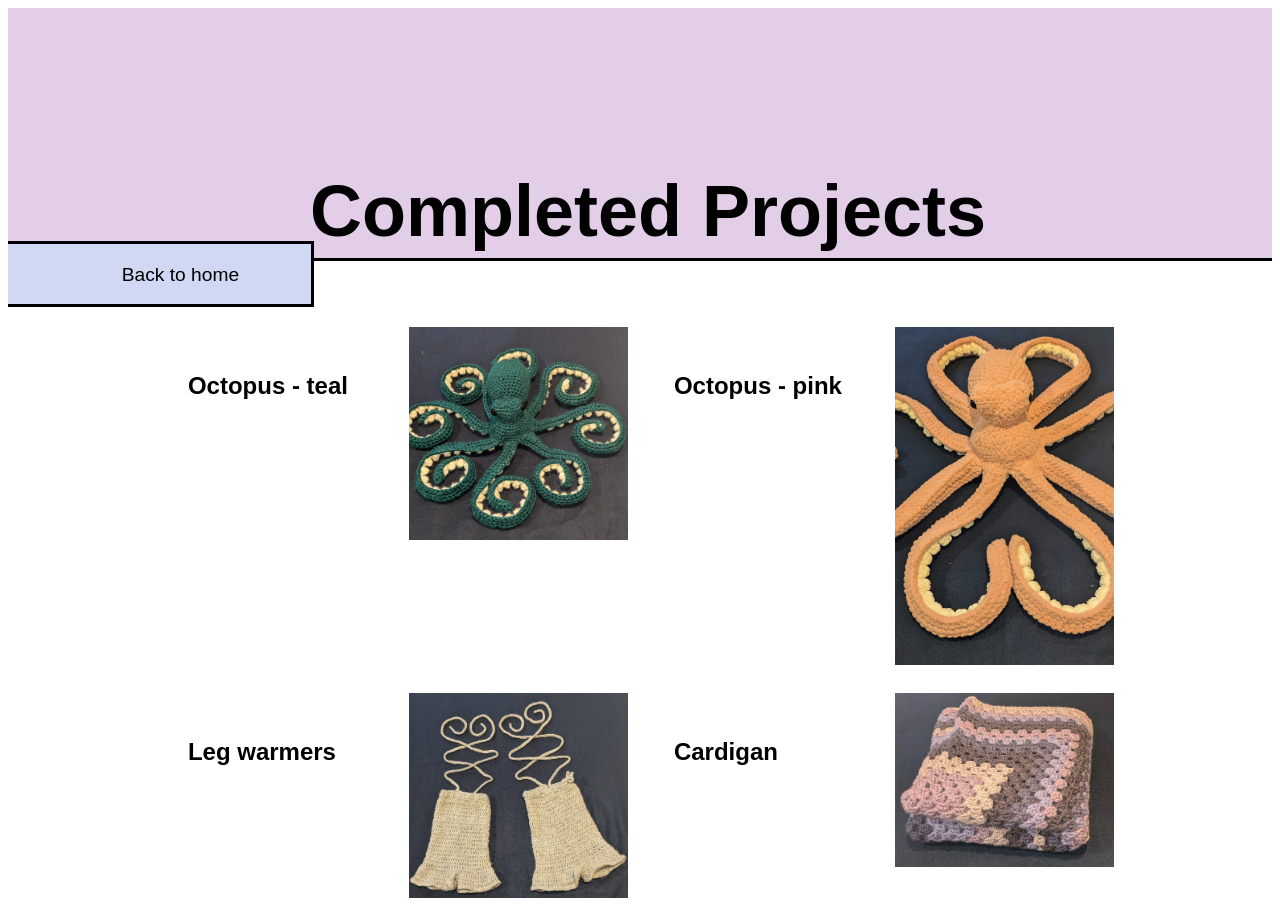
==== complete_projects.html @ 893de52c "Adding more pages and arranging layouts" ====
<!DOCTYPE html>
<html lang="en">
<head>
    <meta charset="UTF-8">
    <meta name="viewport" content="width=device-width, initial-scale=1.0">
    <link rel="stylesheet" href="style_complete.css">
    <title>Completed Projects</title>
</head>
<body>
    <section class="hero-bg">
        <h1 class="hero-text">
            Completed Projects
        </h1>
    </section>
    <section class="back">
        <a href="index.html">Back to home</a>
    </section>
    <section class="grid">
        <div class="text">
            <h2>Octopus - teal</h2>
        </div>
        <div class="image">
            <img src="/crochet_pictures/teal_octo.jpg" alt="Teal Octopus">
        </div>
        <div class="text">
            <h2>Octopus - pink</h2>
        </div>
        <div class="image">
            <img src="/crochet_pictures/blush_octo.jpg" alt="Pink Octopus">
        </div>
        <div class="text">
            <h2>Leg warmers</h2>
        </div>
        <div class="image">
            <img src="/crochet_pictures/leg_warmers.jpg" alt="Grey Leg Warmers">
        </div>
        <div class="text">
            <h2>Cardigan</h2>
        </div>
        <div class="image">
            <img src="/crochet_pictures/cardigan_folded.jpg" alt="Purple Cardigan">
        </div>
    </section>
</body>
</html>
---- style_complete.css ----
*{
    font-family:'Franklin Gothic Medium', 'Arial Narrow', Arial, sans-serif;
}
img{
    width: 100%;
}
.hero-bg{
    background-color: #E3CEE8;
    height: 250px;
    border-bottom: 3px solid black;
    margin: 0px;
}
.hero-text{
    color:black;
    text-align: center;
    position: absolute;
    top: 110px;
    width: 100%;
    font-size: 4.5rem;
}
.back{
    background-color: #D0D8F4;
    color: black;
    border-style: solid;
    border-width: 3px 3px 3px 0px;
    height: 40px;
    width: 15%;
    padding-left: 9%;
    padding-top: 20px;
    margin-top: -20px;
}
.back:hover{
    background-color: #947FC4;
}
a:link, a:visited {
    color: black;
    text-decoration: none;
    font-size: larger;
}
  
a:hover, a:active {
    color: purple;
}

.grid{
    display: grid;
    gap: 1.5rem;
    grid-template-columns: repeat(4, 1fr);
    width: 75%;
    margin: auto;
    margin-top: 20px;
}
.text{
    padding-left: 10%;
    padding-top: 25px;
}
.image{
    width: 100%;
}
.image2{
    width: 500px;
    margin: auto;
}
ul{
    width: 100px;
    margin: auto;
    list-style-type: circle;
}
.heading{
    width: 100px;
    margin: auto;
}
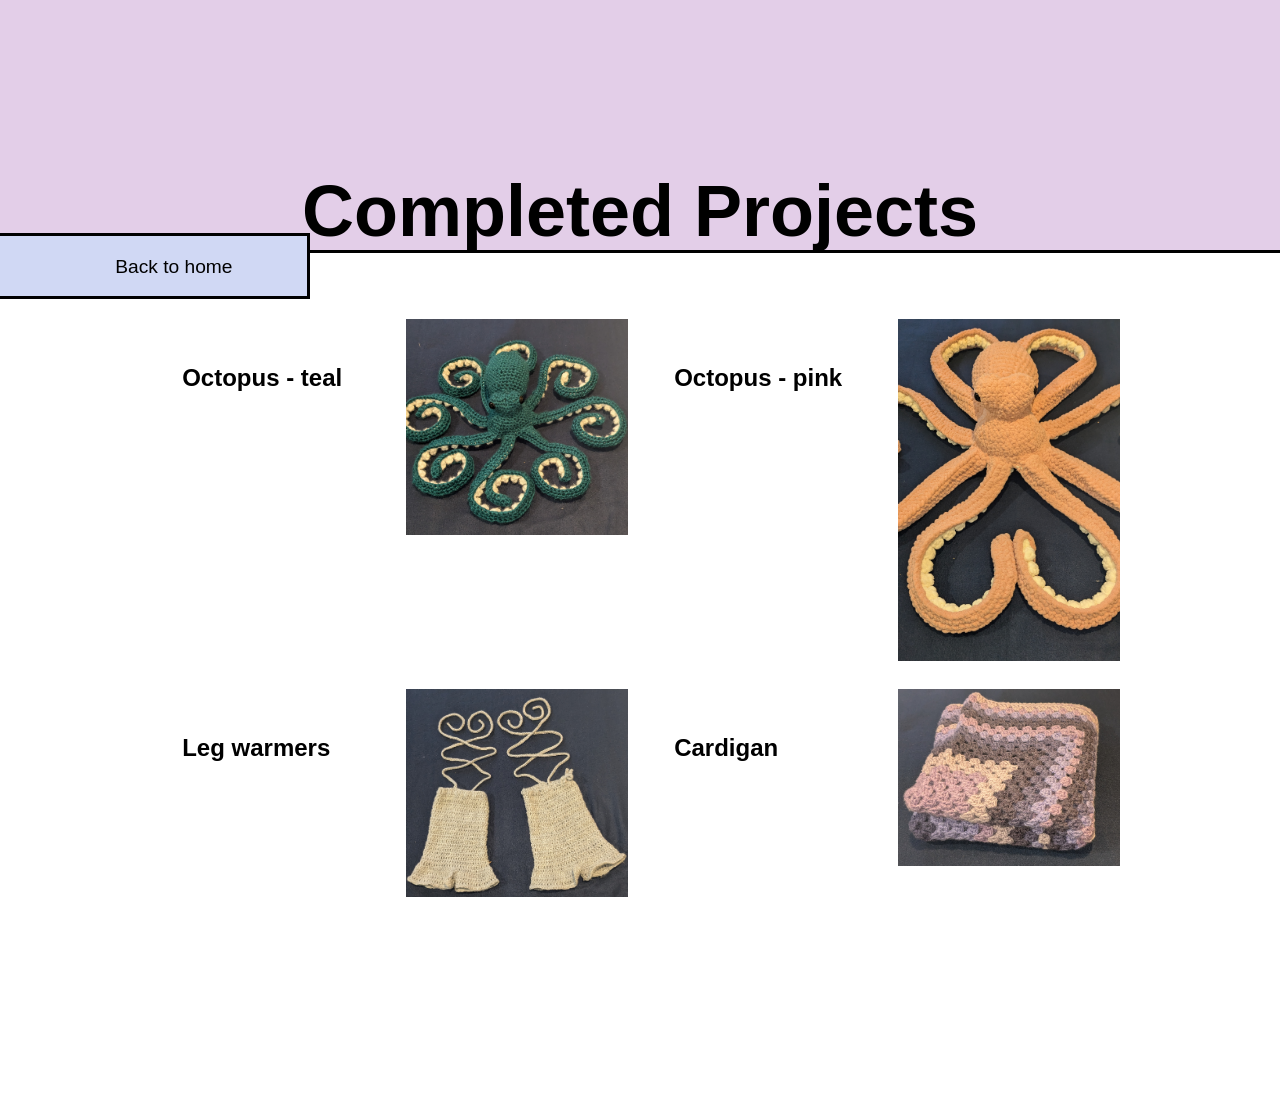
==== commit 520fff8d: "Added 'stitches' page and fixed issue with images" ====
--- a/complete_projects.html
+++ b/complete_projects.html
@@ -3,7 +3,7 @@
 <head>
     <meta charset="UTF-8">
     <meta name="viewport" content="width=device-width, initial-scale=1.0">
-    <link rel="stylesheet" href="style_complete.css">
+    <link rel="stylesheet" href="complete.css">
     <title>Completed Projects</title>
 </head>
 <body>
@@ -20,25 +20,25 @@
             <h2>Octopus - teal</h2>
         </div>
         <div class="image">
-            <img src="/crochet_pictures/teal_octo.jpg" alt="Teal Octopus">
+            <img src="crochet_pictures/teal_octo.jpg" alt="Teal Octopus">
         </div>
         <div class="text">
             <h2>Octopus - pink</h2>
         </div>
         <div class="image">
-            <img src="/crochet_pictures/blush_octo.jpg" alt="Pink Octopus">
+            <img src="crochet_pictures/blush_octo.jpg" alt="Pink Octopus">
         </div>
         <div class="text">
             <h2>Leg warmers</h2>
         </div>
         <div class="image">
-            <img src="/crochet_pictures/leg_warmers.jpg" alt="Grey Leg Warmers">
+            <img src="crochet_pictures/leg_warmers.jpg" alt="Grey Leg Warmers">
         </div>
         <div class="text">
             <h2>Cardigan</h2>
         </div>
         <div class="image">
-            <img src="/crochet_pictures/cardigan_folded.jpg" alt="Purple Cardigan">
+            <img src="crochet_pictures/cardigan_folded.jpg" alt="Purple Cardigan">
         </div>
     </section>
 </body>
--- a/complete.css
+++ b/complete.css
@@ -0,0 +1,72 @@
+*{
+    font-family:'Franklin Gothic Medium', 'Arial Narrow', Arial, sans-serif;
+}
+body{
+    margin: 0px 0px 200px 0px;
+}
+img{
+    width: 100%;
+}
+.hero-bg{
+    background-color: #E3CEE8;
+    height: 250px;
+    border-bottom: 3px solid black;
+    margin: 0px;
+}
+.hero-text{
+    color:black;
+    text-align: center;
+    position: absolute;
+    top: 110px;
+    width: 100%;
+    font-size: 4.5rem;
+}
+.back{
+    background-color: #D0D8F4;
+    color: black;
+    border-style: solid;
+    border-width: 3px 3px 3px 0px;
+    height: 40px;
+    width: 15%;
+    padding-left: 9%;
+    padding-top: 20px;
+    margin-top: -20px;
+}
+.back:hover{
+    background-color: #947FC4;
+}
+a:link, a:visited {
+    color: black;
+    text-decoration: none;
+    font-size: larger;
+}
+  
+a:hover, a:active {
+    color: purple;
+}
+
+.grid{
+    display: grid;
+    gap: 1.5rem;
+    grid-template-columns: repeat(4, 1fr);
+    width: 75%;
+    margin: auto;
+    margin-top: 20px;
+}
+.text{
+    padding-left: 10%;
+    padding-top: 25px;
+}
+.image{
+    width: 100%;
+    vertical-align: middle;
+}
+ul{
+    width: 100px;
+    margin: auto;
+    list-style-type: circle;
+}
+.heading{
+    width: 100px;
+    margin: auto;
+}
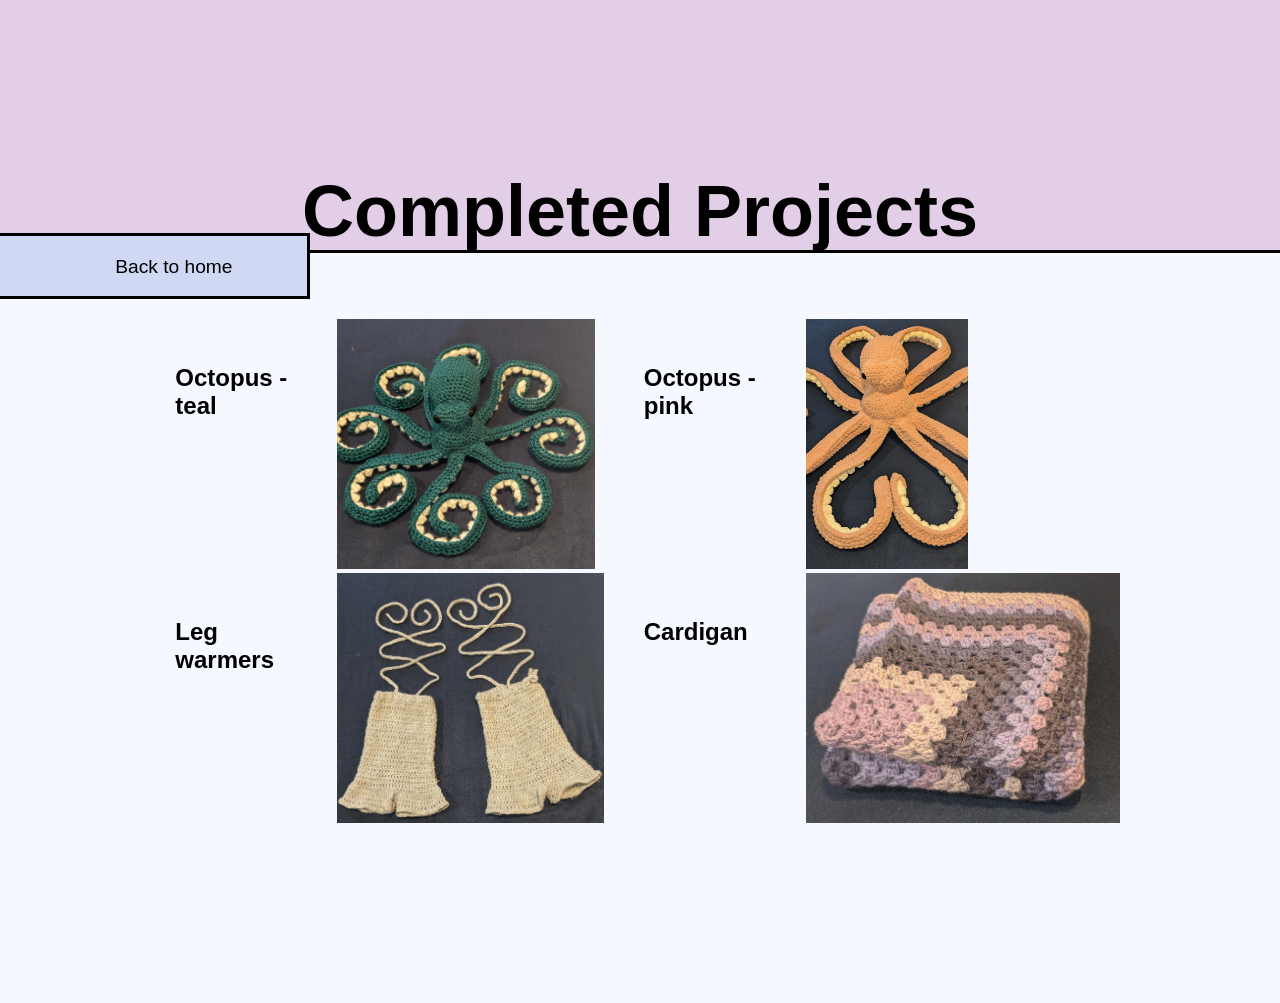
==== commit 7fffb04e: "Changed page background color, fixed image borders in 'stitches' page" ====
--- a/complete_projects.html
+++ b/complete_projects.html
@@ -12,8 +12,8 @@
             Completed Projects
         </h1>
     </section>
-    <section class="back">
-        <a href="index.html">Back to home</a>
+    <section>
+        <a href="index.html"><div class="back">Back to home</div></a>
     </section>
     <section class="grid">
         <div class="text">
--- a/complete.css
+++ b/complete.css
@@ -3,9 +3,10 @@
 }
 body{
     margin: 0px 0px 200px 0px;
+    background-color: #F6F8FF;
 }
 img{
-    width: 100%;
+    height: 250px;
 }
 .hero-bg{
     background-color: #E3CEE8;
@@ -59,6 +60,7 @@
 }
 .image{
     width: 100%;
+    height: 230px;
     vertical-align: middle;
 }
 ul{
